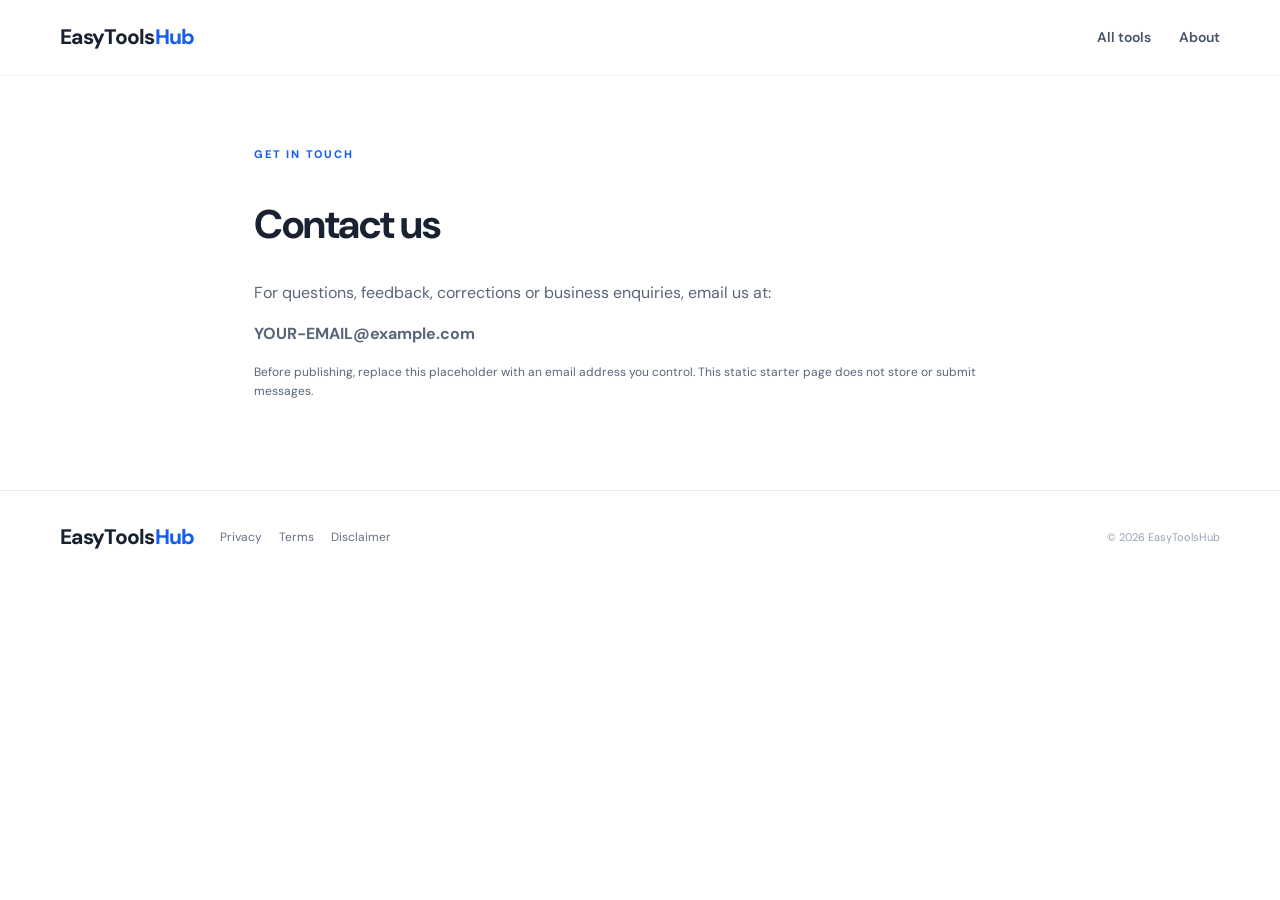
==== contact.html @ 12b1390e "Add files via upload" ====
<!doctype html><html lang="en"><head><meta charset="utf-8"><meta name="viewport" content="width=device-width,initial-scale=1"><title>Contact EasyToolsHub</title><link rel="stylesheet" href="styles.css"></head><body><header class="site-header"><a class="brand" href="index.html">EasyTools<span>Hub</span></a><nav><a href="index.html#tools">All tools</a><a href="about.html">About</a></nav></header><main class="content-page"><span class="eyebrow">GET IN TOUCH</span><h1>Contact us</h1><p>For questions, feedback, corrections or business enquiries, email us at:</p><p><strong>YOUR-EMAIL@example.com</strong></p><p class="hint">Before publishing, replace this placeholder with an email address you control. This static starter page does not store or submit messages.</p></main><footer><a class="brand" href="index.html">EasyTools<span>Hub</span></a><div class="footer-links"><a href="privacy.html">Privacy</a><a href="terms.html">Terms</a><a href="disclaimer.html">Disclaimer</a></div><small>© <span id="year"></span> EasyToolsHub</small></footer><script>document.querySelector("#year").textContent=new Date().getFullYear()</script></body></html>
---- styles.css ----
@import url('https://fonts.googleapis.com/css2?family=DM+Sans:wght@400;500;600;700;800&display=swap');
:root{--blue:#155eef;--navy:#102a56;--ink:#182230;--muted:#667085;--line:#e6ebf2;--bg:#f7f9fc;--white:#fff}
*{box-sizing:border-box}html{scroll-behavior:smooth}body{margin:0;background:#fff;color:var(--ink);font-family:"DM Sans",Arial,sans-serif;line-height:1.55}
a{color:inherit;text-decoration:none}.site-header{height:76px;display:flex;align-items:center;justify-content:space-between;padding:0 max(calc((100% - 1160px)/2),24px);border-bottom:1px solid #eef1f6;background:#fff}
.brand{font-size:21px;font-weight:800;letter-spacing:-.7px}.brand span:last-child{color:var(--blue)}.brand-icon{display:inline-grid;place-items:center;width:30px;height:30px;background:#eaf1ff;color:var(--blue);border-radius:9px;margin-right:7px}
nav{display:flex;gap:28px;color:#475467;font-size:14px;font-weight:600}nav a:hover,.footer-links a:hover{color:var(--blue)}
main{max-width:1160px;margin:auto;padding:0 24px}.hero{min-height:390px;margin:40px 0 78px;border-radius:26px;background:linear-gradient(115deg,#f2f6ff 0%,#f8faff 56%,#eaf1ff 100%);display:flex;align-items:center;justify-content:space-between;padding:55px 8%;overflow:hidden}
.hero-copy{max-width:520px;position:relative;z-index:2}.eyebrow{font-size:11px;letter-spacing:1.8px;color:var(--blue);font-weight:800}.hero h1{font-size:56px;line-height:1.06;letter-spacing:-2.5px;margin:14px 0}.hero h1 span{color:var(--blue)}.hero p{color:#5b6980;font-size:17px;max-width:420px;margin:0 0 27px}.primary-btn{display:inline-flex;align-items:center;gap:15px;background:var(--blue);color:white;border:0;border-radius:10px;padding:13px 19px;font:700 14px inherit;cursor:pointer;box-shadow:0 7px 18px #155eef28}.primary-btn:hover{background:#004bd1}
.hero-art{width:360px;height:270px;position:relative}.art-orb{position:absolute;width:220px;height:220px;border-radius:50%;background:#dbe7ff;right:50px;top:20px}.art-card{position:absolute;z-index:1;width:145px;height:110px;background:#fff;border:1px solid #edf1f7;border-radius:17px;box-shadow:0 15px 40px #23416c16;display:flex;flex-direction:column;justify-content:center;align-items:center;color:var(--blue);font-size:34px;font-weight:800}.art-card small{font-size:12px;color:#526079;margin-top:6px}.card-a{top:4px;left:10px;transform:rotate(-8deg)}.card-b{right:0;top:75px;transform:rotate(7deg)}.card-c{left:65px;bottom:0;transform:rotate(4deg)}
.tool-section{margin-bottom:68px}.section-heading{display:flex;justify-content:space-between;align-items:end;gap:20px;margin-bottom:25px}.section-heading h2{font-size:32px;letter-spacing:-1px;margin:5px 0}.section-heading p{color:var(--muted);margin:0}.search-wrap{display:flex;align-items:center;gap:9px;border:1px solid var(--line);border-radius:10px;padding:0 13px;width:260px;height:45px;color:#98a2b3}.search-wrap input{border:0;outline:0;width:100%;font:inherit;font-size:13px}
.category-row{display:flex;gap:9px;flex-wrap:wrap;margin-bottom:20px}.filter{border:1px solid var(--line);background:white;color:#475467;border-radius:30px;padding:8px 15px;font:600 12px inherit;cursor:pointer}.filter.active,.filter:hover{background:#edf3ff;color:var(--blue);border-color:#d7e4ff}
.tool-grid{display:grid;grid-template-columns:repeat(3,1fr);gap:16px}.tool-card{text-align:left;border:1px solid var(--line);border-radius:16px;background:white;padding:20px;min-height:190px;display:flex;flex-direction:column;align-items:flex-start;cursor:pointer;transition:.2s}.tool-card:hover{transform:translateY(-3px);border-color:#b9ceff;box-shadow:0 12px 30px #1e3a6b0c}.tool-icon{width:42px;height:42px;border-radius:12px;display:grid;place-items:center;font-size:20px;margin-bottom:15px}.blue{background:#eaf1ff}.violet{background:#f1edff}.cyan{background:#e7f8fc}.orange{background:#fff2e6}.green{background:#e8f8ef}.tool-card b{font-size:15px}.tool-card small{font-size:12px;color:var(--muted);margin:5px 0 14px;line-height:1.5}.card-link{font-size:12px;font-weight:700;color:var(--blue);margin-top:auto}.no-results{color:var(--muted)}
.ad-slot{border:1px dashed #cbd5e1;background:#fafbfc;border-radius:13px;min-height:110px;display:grid;place-content:center;text-align:center;color:#98a2b3;margin:45px 0 50px}.ad-slot span{font-size:10px;letter-spacing:1.4px;text-transform:uppercase}.ad-slot p{font-size:12px;margin:4px}
.trust-row{display:grid;grid-template-columns:repeat(3,1fr);gap:25px;margin:0 0 75px}.trust-row div{display:grid;grid-template-columns:35px 1fr;column-gap:10px}.trust-row div>span{grid-row:span 2;background:#edf3ff;color:var(--blue);border-radius:10px;width:34px;height:34px;display:grid;place-items:center}.trust-row b{font-size:14px}.trust-row small{color:var(--muted);font-size:12px}
footer{border-top:1px solid var(--line);padding:30px max(calc((100% - 1160px)/2),24px);display:flex;align-items:center;gap:25px;flex-wrap:wrap}footer small{color:#98a2b3;font-size:11px;margin-left:auto}.footer-links{display:flex;gap:17px;flex-wrap:wrap;color:#667085;font-size:12px}
.modal-backdrop{position:fixed;inset:0;background:#10182888;z-index:20;display:grid;place-items:center;padding:20px}.modal{width:min(560px,100%);max-height:90vh;overflow:auto;background:#fff;border-radius:20px;padding:30px;position:relative;box-shadow:0 25px 80px #0003}.modal h2{font-size:26px;margin:6px 0 22px}.modal-close{position:absolute;right:17px;top:12px;border:0;background:#f2f4f7;border-radius:50%;width:34px;height:34px;font-size:23px;cursor:pointer}.field{margin:13px 0}.field label{display:block;font-size:12px;font-weight:700;color:#475467;margin-bottom:6px}.field input,.field select,.field textarea{width:100%;border:1px solid #d0d5dd;border-radius:9px;padding:11px 12px;font:14px inherit;background:#fff;color:var(--ink)}.field textarea{min-height:130px;resize:vertical}.action{border:0;background:var(--blue);color:white;border-radius:9px;padding:11px 16px;font-weight:700;cursor:pointer;margin-top:8px}.result{margin-top:16px;padding:14px;background:#eff5ff;border:1px solid #dce8ff;border-radius:10px;color:#17449a;font-weight:700}.hint{font-size:12px;color:var(--muted)}.stats{display:flex;gap:10px;flex-wrap:wrap;margin-top:12px}.stat{background:#f2f4f7;border-radius:9px;padding:10px 13px;font-size:13px}.stat b{display:block;font-size:18px;color:var(--navy)}
.cookie-banner{position:fixed;z-index:30;bottom:16px;left:16px;right:16px;max-width:800px;margin:auto;background:#fff;border:1px solid var(--line);box-shadow:0 10px 40px #0002;border-radius:14px;padding:16px 18px;display:flex;align-items:center;justify-content:space-between;gap:20px}.cookie-banner p{font-size:12px;color:var(--muted);margin:3px 0 0}.cookie-banner .primary-btn{white-space:nowrap}
.content-page{max-width:820px;margin:65px auto 90px;padding:0 24px}.content-page h1{font-size:40px;letter-spacing:-1px}.content-page h2{margin-top:30px}.content-page p,.content-page li{color:#596579}.content-page .updated{font-size:12px;color:#98a2b3}
@media(max-width:760px){.site-header{height:66px}nav{gap:14px;font-size:12px}.hero{margin:22px 0 55px;padding:38px 27px;min-height:340px}.hero h1{font-size:43px}.hero-art{display:none}.section-heading{align-items:stretch;flex-direction:column}.search-wrap{width:100%}.tool-grid{grid-template-columns:repeat(2,1fr)}.tool-card{padding:16px;min-height:185px}.trust-row{grid-template-columns:1fr;gap:18px}footer{gap:18px}footer small{margin-left:0;width:100%}}
@media(max-width:430px){nav a:first-child{display:none}.tool-grid{grid-template-columns:1fr}.hero h1{font-size:39px}.modal{padding:24px 19px}.footer-links{gap:12px}}
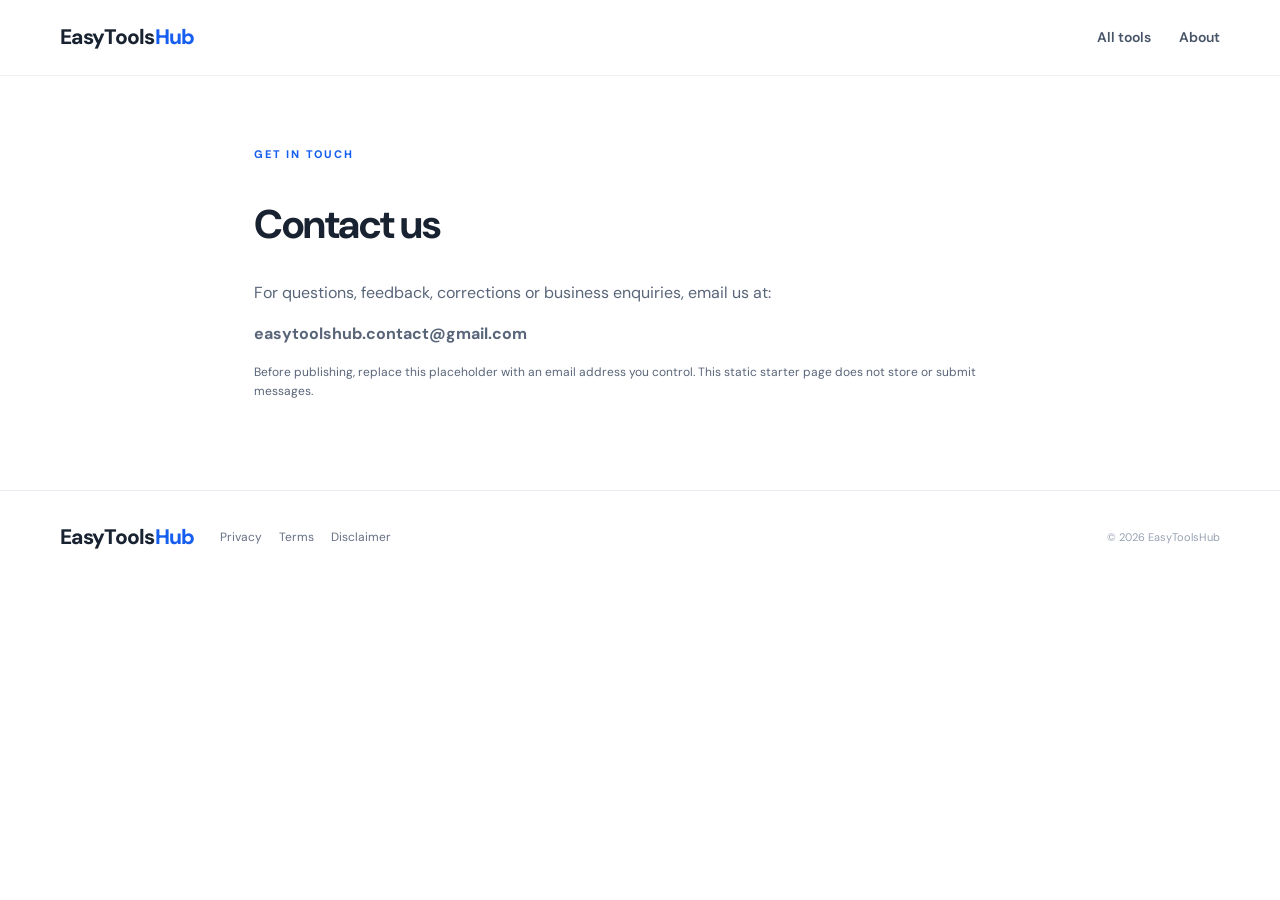
==== commit 6c9cebe4: "Update contact.html" ====
--- a/contact.html
+++ b/contact.html
@@ -1 +1 @@
-<!doctype html><html lang="en"><head><meta charset="utf-8"><meta name="viewport" content="width=device-width,initial-scale=1"><title>Contact EasyToolsHub</title><link rel="stylesheet" href="styles.css"></head><body><header class="site-header"><a class="brand" href="index.html">EasyTools<span>Hub</span></a><nav><a href="index.html#tools">All tools</a><a href="about.html">About</a></nav></header><main class="content-page"><span class="eyebrow">GET IN TOUCH</span><h1>Contact us</h1><p>For questions, feedback, corrections or business enquiries, email us at:</p><p><strong>YOUR-EMAIL@example.com</strong></p><p class="hint">Before publishing, replace this placeholder with an email address you control. This static starter page does not store or submit messages.</p></main><footer><a class="brand" href="index.html">EasyTools<span>Hub</span></a><div class="footer-links"><a href="privacy.html">Privacy</a><a href="terms.html">Terms</a><a href="disclaimer.html">Disclaimer</a></div><small>© <span id="year"></span> EasyToolsHub</small></footer><script>document.querySelector("#year").textContent=new Date().getFullYear()</script></body></html>+<!doctype html><html lang="en"><head><meta charset="utf-8"><meta name="viewport" content="width=device-width,initial-scale=1"><title>Contact EasyToolsHub</title><link rel="stylesheet" href="styles.css"></head><body><header class="site-header"><a class="brand" href="index.html">EasyTools<span>Hub</span></a><nav><a href="index.html#tools">All tools</a><a href="about.html">About</a></nav></header><main class="content-page"><span class="eyebrow">GET IN TOUCH</span><h1>Contact us</h1><p>For questions, feedback, corrections or business enquiries, email us at:</p><p><strong>easytoolshub.contact@gmail.com</strong></p><p class="hint">Before publishing, replace this placeholder with an email address you control. This static starter page does not store or submit messages.</p></main><footer><a class="brand" href="index.html">EasyTools<span>Hub</span></a><div class="footer-links"><a href="privacy.html">Privacy</a><a href="terms.html">Terms</a><a href="disclaimer.html">Disclaimer</a></div><small>© <span id="year"></span> EasyToolsHub</small></footer><script>document.querySelector("#year").textContent=new Date().getFullYear()</script></body></html>
--- a/styles.css
+++ b/styles.css
@@ -18,3 +18,6 @@
 .content-page{max-width:820px;margin:65px auto 90px;padding:0 24px}.content-page h1{font-size:40px;letter-spacing:-1px}.content-page h2{margin-top:30px}.content-page p,.content-page li{color:#596579}.content-page .updated{font-size:12px;color:#98a2b3}
 @media(max-width:760px){.site-header{height:66px}nav{gap:14px;font-size:12px}.hero{margin:22px 0 55px;padding:38px 27px;min-height:340px}.hero h1{font-size:43px}.hero-art{display:none}.section-heading{align-items:stretch;flex-direction:column}.search-wrap{width:100%}.tool-grid{grid-template-columns:repeat(2,1fr)}.tool-card{padding:16px;min-height:185px}.trust-row{grid-template-columns:1fr;gap:18px}footer{gap:18px}footer small{margin-left:0;width:100%}}
 @media(max-width:430px){nav a:first-child{display:none}.tool-grid{grid-template-columns:1fr}.hero h1{font-size:39px}.modal{padding:24px 19px}.footer-links{gap:12px}}
+[hidden] {
+  display: none !important;
+}
